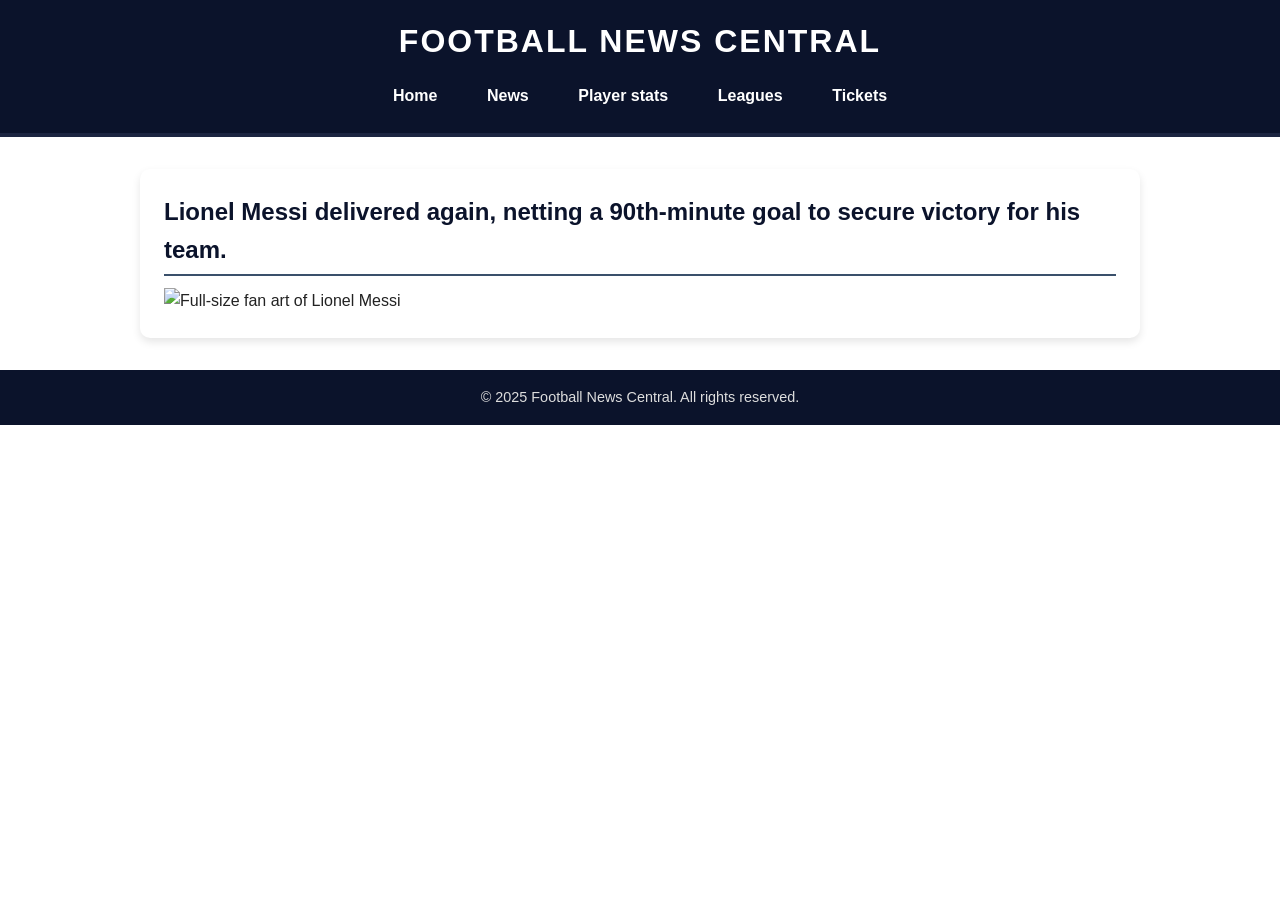
==== article1.html @ 34a0f7bf "Add files by upload Add an optional description" ====
<!DOCTYPE html>
<html lang="en">
<head>
  <meta charset="UTF-8">
  <title>Messi Scores Late Winner in El Clásico</title>
  <link rel="stylesheet" href="index.css">
</head>
<body>
  <header>
    <h1>Football News Central</h1>
    <nav>
      <a href="index.html">Home</a>
      <a href="news.html">News</a>
      <a href="player_stats.html">Player stats</a>
      <a href="leagues.html">Leagues</a>
      <a href="tickets.html">Tickets</a>
    </nav>
  </header>

  <main>
    <section>
      <h2>Lionel Messi delivered again, netting a 90th-minute goal to secure victory for his team.</h2>
      <img src="img/lionel1.png" alt="Full-size fan art of Lionel Messi" style="width: 100%; max-width: 1288px; height: auto;">
    </section>
  </main>

  <footer>
    <p>© 2025 Football News Central. All rights reserved.</p>
  </footer>
</body>
</html>
---- index.css ----
/* ===== Global Reset ===== */
* {
  margin: 0;
  padding: 0;
  box-sizing: border-box;
}



/* ===== Header ===== */
header {
  background-color: #0b132b;
  color: #fff;
  padding: 1rem 2rem;
  display: flex;
  flex-direction: column;
  align-items: center;
  border-bottom: 4px solid #1c2541;
}

header h1 {
  font-size: 2rem;
  margin-bottom: 0.5rem;
  text-transform: uppercase;
  letter-spacing: 2px;
}

/* ===== Navigation ===== */
nav {
  display: flex;
  gap: 1.5rem;
}

nav a {
  color: #fff;
  text-decoration: none;
  font-weight: bold;
  padding: 0.5rem 0.8rem;
  border-radius: 4px;
  transition: background 0.3s;
}

nav a:hover {
  background-color: #3a506b;
transform: scale(1.05);
  border-radius: 6px;
}

/* ===== Main Content ===== */
main {
  max-width: 1000px;
  margin: 2rem auto;
  padding: 1.5rem;
  background: #fff;
  border-radius: 10px;
  box-shadow: 0 4px 8px rgba(0,0,0,0.1);
}

section h2 {
  margin-bottom: 0.75rem;
  color: #0b132b;
  border-bottom: 2px solid #3a506b;
  padding-bottom: 0.3rem;
}

section p {
  margin-top: 1rem;
}


section .news-box {
  margin-bottom: 2rem;
}


/* ===== Main Content news-box ===== */
.news-box {
  background: #fff;
  border-radius: 10px;
  overflow: hidden;
  box-shadow: 0 4px 8px rgba(0,0,0,0.1);
  transition: transform 0.3s ease;
}

.news-box:hover {
  transform: translateY(-5px);
}

.news-image {
  width: 100%;
  height: 200px;
  object-fit: cover;
  object-position: center;
}

.news-title {
  font-size: 1.3rem;
  margin: 1rem 1rem 0.5rem;
  color: #0b132b;
}

.news-summary {
  margin: 0 1rem;
  color: #555;
  font-size: 1rem;
}

.read-more {
  display: block;
  text-align: center;
  margin: 1rem;
  padding: 0.6rem;
  background: #3a506b;
  color: white;
  border-radius: 5px;
  text-decoration: none;
  font-weight: bold;
}

/* ===== Footer ===== */
footer {
  background-color: #0b132b;
  color: #ddd;
  text-align: center;
  padding: 1rem;
  font-size: 0.9rem;
  margin-top: 2rem;
}
body {
  font-family: 'Arial', sans-serif;
  background-image: url('img/Mundial Ronaldinho Soccer - Copy.png');  /* path to your image */
  background-size: cover;       /* fill the whole screen */
  background-position: center;  /* keep it centered */
  background-attachment: fixed; /* make it stay while scrolling */
  color: #222;
  line-height: 1.6;
}

/* ===== Responsive Design ===== */
@media (max-width: 600px) {
  header {
    text-align: center;
  }

  nav {
    flex-direction: column;
    gap: 0.5rem;
  }

  main {
    margin: 1rem;
  }
}
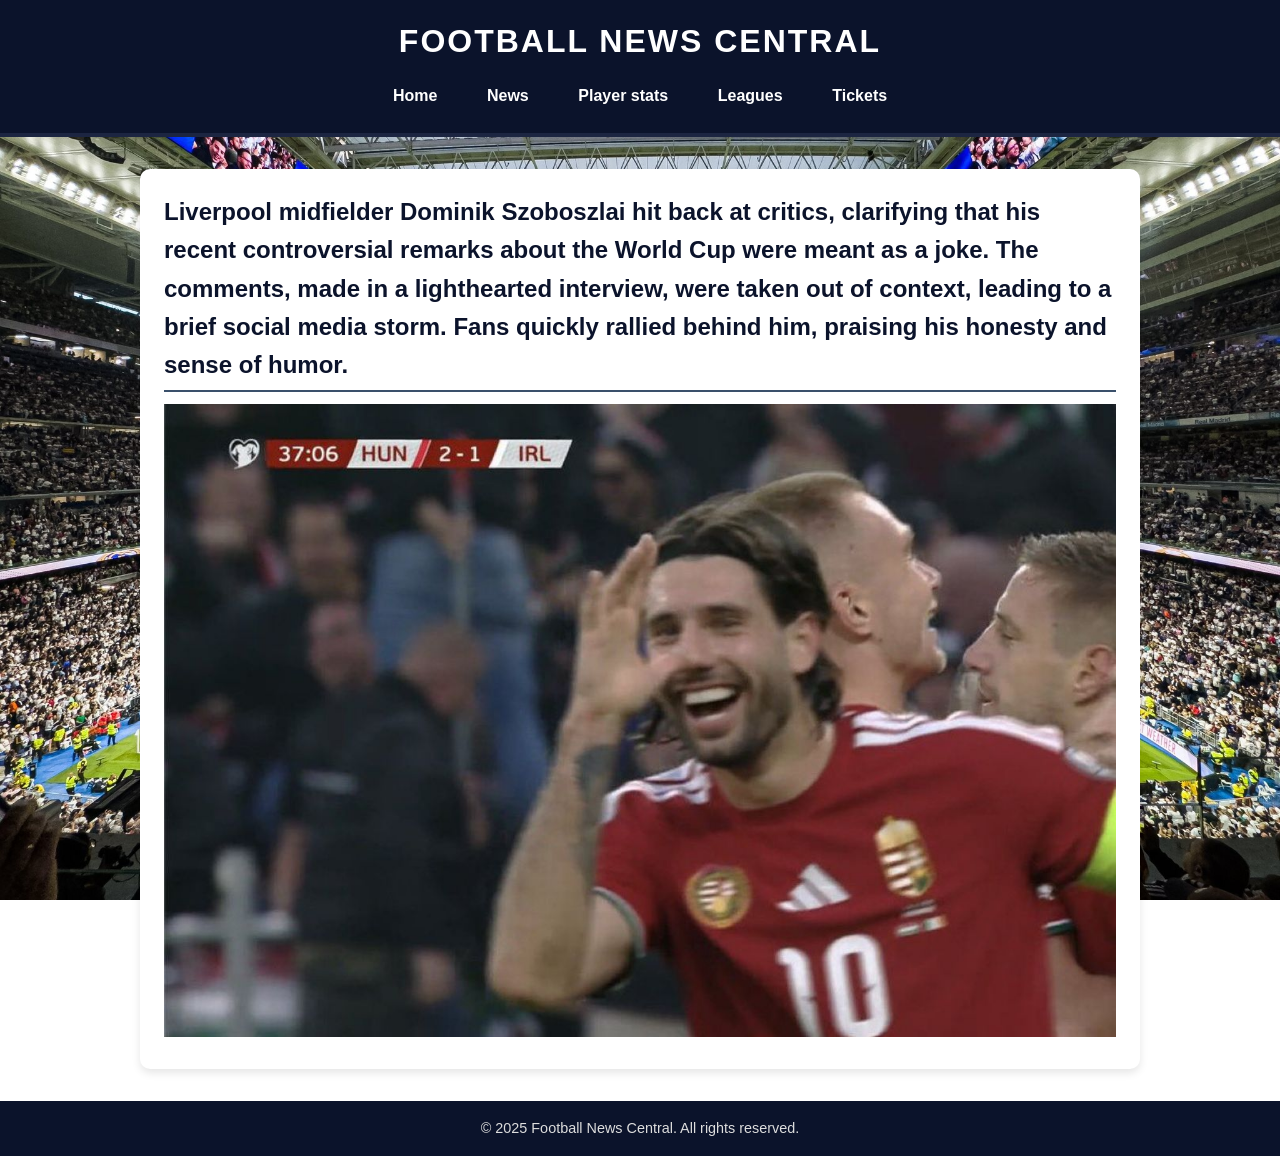
==== commit 037e7d41: "Added news articles" ====
--- a/article1.html
+++ b/article1.html
@@ -2,7 +2,7 @@
 <html lang="en">
 <head>
   <meta charset="UTF-8">
-  <title>Messi Scores Late Winner in El Clásico</title>
+  <title>Dominik Szoboszlai Says “It Was a Joke” After World Cup Comments Spark Backlash</title>
   <link rel="stylesheet" href="index.css">
 </head>
 <body>
@@ -19,8 +19,8 @@
 
   <main>
     <section>
-      <h2>Lionel Messi delivered again, netting a 90th-minute goal to secure victory for his team.</h2>
-      <img src="img/lionel1.png" alt="Full-size fan art of Lionel Messi" style="width: 100%; max-width: 1288px; height: auto;">
+      <h2>Liverpool midfielder Dominik Szoboszlai hit back at critics, clarifying that his recent controversial remarks about the World Cup were meant as a joke. The comments, made in a lighthearted interview, were taken out of context, leading to a brief social media storm. Fans quickly rallied behind him, praising his honesty and sense of humor.</h2>
+      <img src="images/DominikSzoboszlai.jpg" alt="Picture of Dominik Szoboszlai smiling" style="width: 100%; max-width: 1288px; height: auto;">
     </section>
   </main>
 
--- a/index.css
+++ b/index.css
@@ -128,7 +128,7 @@
 }
 body {
   font-family: 'Arial', sans-serif;
-  background-image: url('img/Mundial Ronaldinho Soccer - Copy.png');  /* path to your image */
+  background-image: url('stadium.jpeg');  /* path to your image */
   background-size: cover;       /* fill the whole screen */
   background-position: center;  /* keep it centered */
   background-attachment: fixed; /* make it stay while scrolling */
